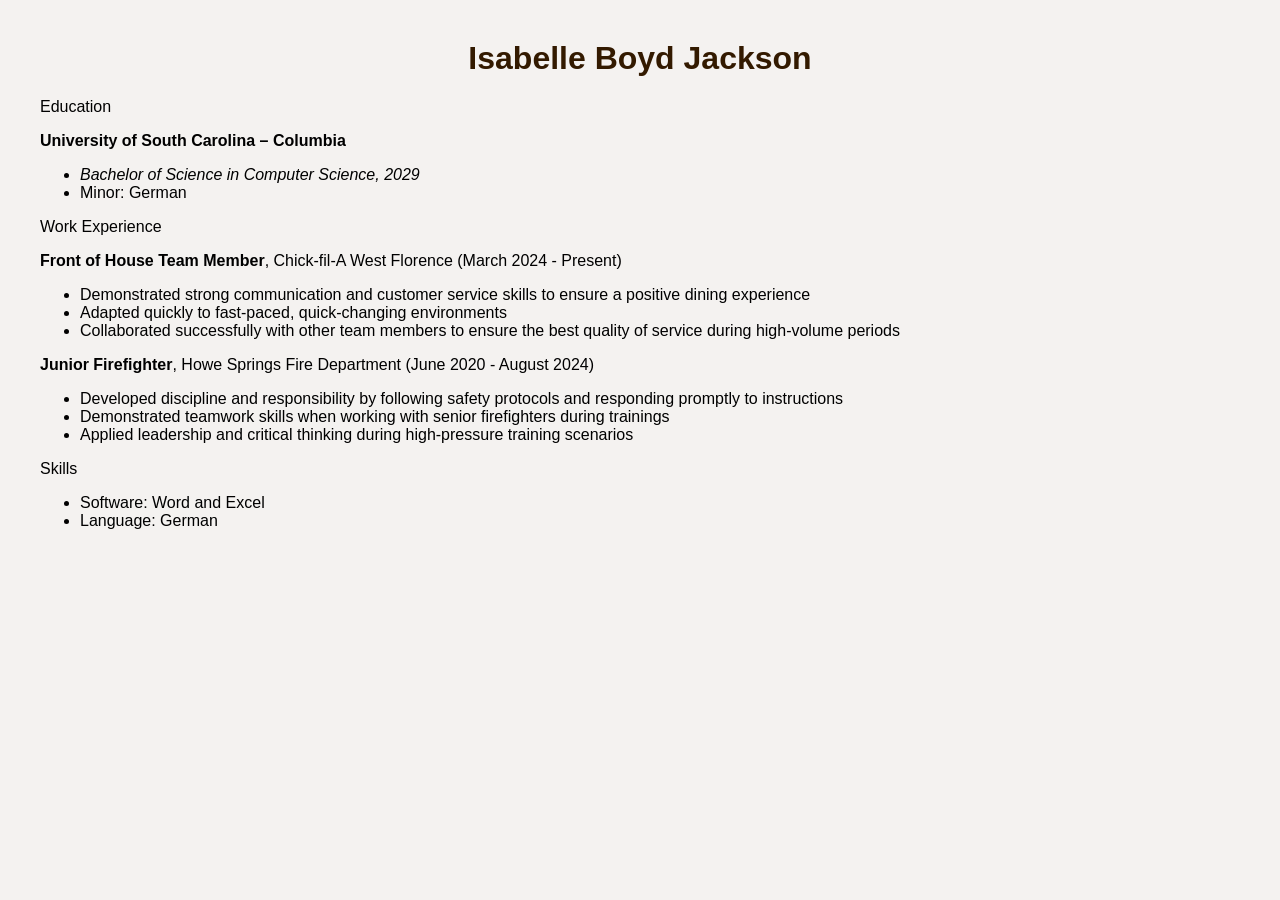
==== resume.html @ 9e13cce4 "P4" ====
<!DOCTYPE html>
 <html>
    <head>
            <title>CSCE 190: Resume </title>
            <link rel="stylesheet" href="styles.css">
     </head>
    <h1>Isabelle Boyd Jackson</h1>
    <div class="section">
        <div class="section-title">Education</div>
            <div class="section-content">
                <p style="font-weight: bold;">University of South Carolina – Columbia</p>
                <ul>
                <li style="font-style: italic;">Bachelor of Science in Computer Science, 2029</li>
                <li>Minor: German </li>
            </ul>
        </div>
    </div>
    <div class="section">
        <div class="section-title">Work Experience</div>
            <div class="section-content">
                <p><strong>Front of House Team Member</strong>, Chick-fil-A West Florence (March 2024 - Present)</p>
                <ul>
                <li>Demonstrated strong communication and customer service skills to ensure a positive dining experience</li>
                <li>Adapted quickly to fast-paced, quick-changing environments</li>
                <li>Collaborated successfully with other team members to ensure the best quality of service during high-volume periods</li>
            </ul>
        </div>
        <div class="section-content">
                <p><strong>Junior Firefighter</strong>, Howe Springs Fire Department (June 2020 - August 2024)</p>
                <ul>
                <li>Developed discipline and responsibility by following safety protocols and responding promptly to instructions</li>
                <li>Demonstrated teamwork skills when working with senior firefighters during trainings</li>
                <li>Applied leadership and critical thinking during high-pressure training scenarios</li>
            </ul>
        </div>
    </div>
    <div class="section">
        <div class="section-title">Skills</div>
            <div class="section-content">
                <ul>
                <li>Software: Word and Excel</li>
                <li>Language: German </li>
            </ul>
        </div>
    </div>
</html>
---- styles.css ----
body { 
    background: #f4f2f0;
    font-family: Tahoma, sans-serif;
    margin: 40px;
}
h1 {
    color: #331a00;
    text-align: center;
}
.about {
    background: #f7f2ee;
}
.projects { display:flex; flex-wrap:wrap; }

.project {
width: 30%;
margin: 10px;
padding: 20px 10px;
background: #f7f2ee; 
border-radius: 25%;
}

img{
    max-width: 100%;
    height: auto;
    border: 2px solid #f7f2ee; /* can change color */
    display: block;
}
a { 
    text-decoration: none; /* changes underline in hyperlink */
    color: #003153; /* can change color */
}
.project p {
    text-align: center;
    margin: 15px;
}
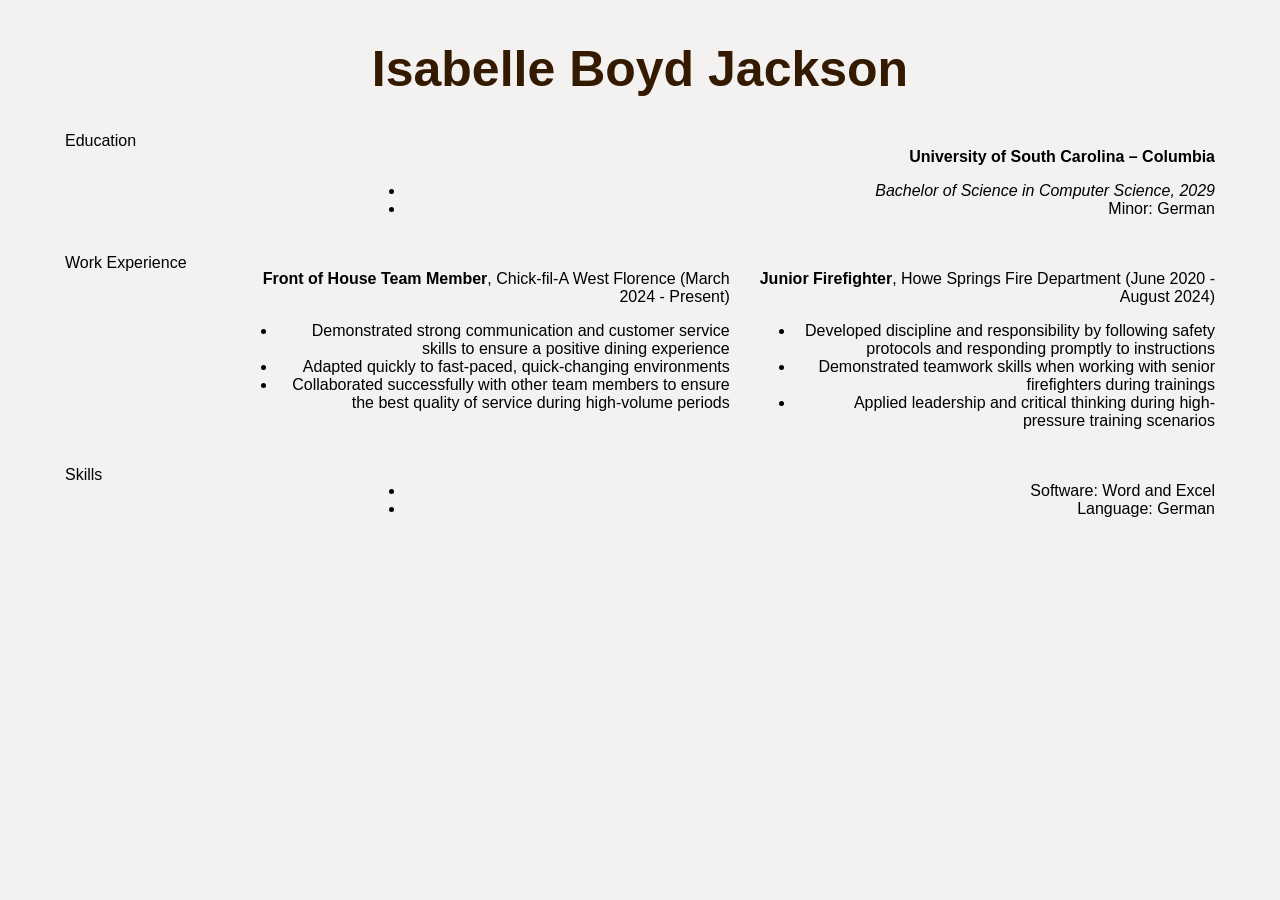
==== commit 38c0802c: "P4" ====
--- a/resume.html
+++ b/resume.html
@@ -3,44 +3,46 @@
     <head>
             <title>CSCE 190: Resume </title>
             <link rel="stylesheet" href="styles.css">
-     </head>
-    <h1>Isabelle Boyd Jackson</h1>
-    <div class="section">
-        <div class="section-title">Education</div>
-            <div class="section-content">
-                <p style="font-weight: bold;">University of South Carolina – Columbia</p>
-                <ul>
-                <li style="font-style: italic;">Bachelor of Science in Computer Science, 2029</li>
-                <li>Minor: German </li>
-            </ul>
+    </head>
+    <body>
+        <h1 style="font-size: 50px;">Isabelle Boyd Jackson</h1>
+        <div class="section">
+            <div class="section-title">Education</div>
+                <div class="section-content">
+                    <p style="font-weight: bold;">University of South Carolina – Columbia</p>
+                    <ul>
+                    <li style="font-style: italic;">Bachelor of Science in Computer Science, 2029</li>
+                    <li>Minor: German </li>
+                </ul>
+                </div>
         </div>
-    </div>
-    <div class="section">
-        <div class="section-title">Work Experience</div>
-            <div class="section-content">
-                <p><strong>Front of House Team Member</strong>, Chick-fil-A West Florence (March 2024 - Present)</p>
-                <ul>
-                <li>Demonstrated strong communication and customer service skills to ensure a positive dining experience</li>
-                <li>Adapted quickly to fast-paced, quick-changing environments</li>
-                <li>Collaborated successfully with other team members to ensure the best quality of service during high-volume periods</li>
-            </ul>
+        <div class="section">
+            <div class="section-title">Work Experience</div>
+                <div class="section-content">
+                    <p><strong>Front of House Team Member</strong>, Chick-fil-A West Florence (March 2024 - Present)</p>
+                    <ul>
+                    <li>Demonstrated strong communication and customer service skills to ensure a positive dining experience</li>
+                    <li>Adapted quickly to fast-paced, quick-changing environments</li>
+                    <li>Collaborated successfully with other team members to ensure the best quality of service during high-volume periods</li>
+                </ul>
+                </div>
+                <div class="section-content">
+                    <p><strong>Junior Firefighter</strong>, Howe Springs Fire Department (June 2020 - August 2024)</p>
+                    <ul>
+                    <li>Developed discipline and responsibility by following safety protocols and responding promptly to instructions</li>
+                    <li>Demonstrated teamwork skills when working with senior firefighters during trainings</li>
+                    <li>Applied leadership and critical thinking during high-pressure training scenarios</li>
+                </ul>
+                </div>
         </div>
-        <div class="section-content">
-                <p><strong>Junior Firefighter</strong>, Howe Springs Fire Department (June 2020 - August 2024)</p>
-                <ul>
-                <li>Developed discipline and responsibility by following safety protocols and responding promptly to instructions</li>
-                <li>Demonstrated teamwork skills when working with senior firefighters during trainings</li>
-                <li>Applied leadership and critical thinking during high-pressure training scenarios</li>
-            </ul>
+        <div class="section">
+            <div class="section-title">Skills</div>
+                <div class="section-content">
+                    <ul>
+                    <li>Software: Word and Excel</li>
+                    <li>Language: German </li>
+                    </ul>
+                </div>
         </div>
-    </div>
-    <div class="section">
-        <div class="section-title">Skills</div>
-            <div class="section-content">
-                <ul>
-                <li>Software: Word and Excel</li>
-                <li>Language: German </li>
-            </ul>
-        </div>
-    </div>
+    </body>
 </html>
--- a/styles.css
+++ b/styles.css
@@ -1,5 +1,6 @@
 body { 
     background: #f4f2f0;
+    font-size: 50;
     font-family: Tahoma, sans-serif;
     margin: 40px;
 }
@@ -33,4 +34,18 @@
 .project p {
     text-align: center;
     margin: 15px;
+}
+.section {
+    display: flex;
+    margin-bottom: 20px;
+}
+.section-title {
+    width: 25%;
+    text-align: left;
+    padding-left: 25px;
+}
+.section-content {
+    flex-grow: 1;
+    text-align: right;
+    padding-right: 25px;
 }
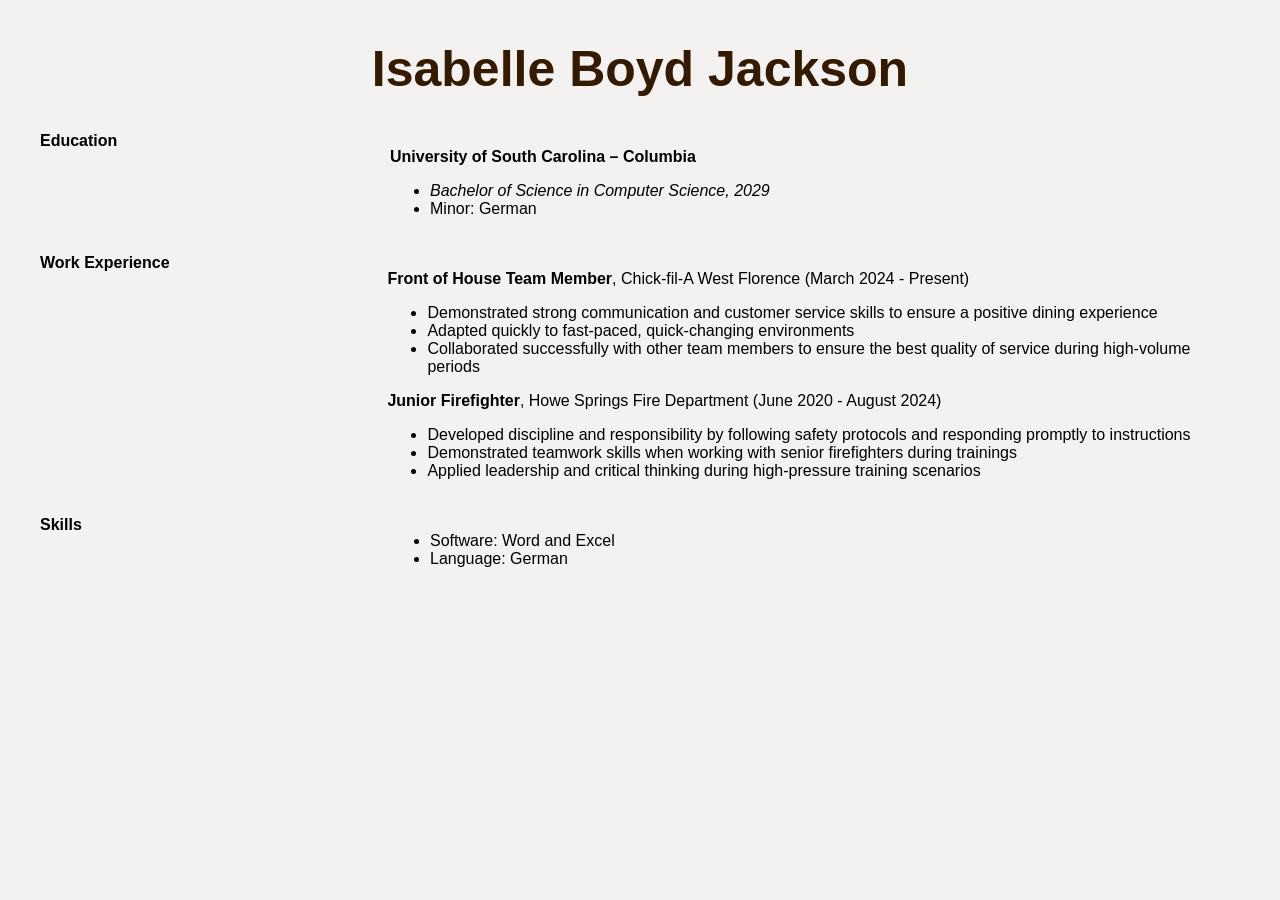
==== commit 981c219d: "P4" ====
--- a/resume.html
+++ b/resume.html
@@ -24,15 +24,13 @@
                     <li>Demonstrated strong communication and customer service skills to ensure a positive dining experience</li>
                     <li>Adapted quickly to fast-paced, quick-changing environments</li>
                     <li>Collaborated successfully with other team members to ensure the best quality of service during high-volume periods</li>
-                </ul>
-                </div>
-                <div class="section-content">
+                    </ul>
                     <p><strong>Junior Firefighter</strong>, Howe Springs Fire Department (June 2020 - August 2024)</p>
                     <ul>
                     <li>Developed discipline and responsibility by following safety protocols and responding promptly to instructions</li>
                     <li>Demonstrated teamwork skills when working with senior firefighters during trainings</li>
                     <li>Applied leadership and critical thinking during high-pressure training scenarios</li>
-                </ul>
+                    </ul>
                 </div>
         </div>
         <div class="section">
--- a/styles.css
+++ b/styles.css
@@ -35,17 +35,18 @@
     text-align: center;
     margin: 15px;
 }
+/* Parts of section related CSS suggested by AI */
 .section {
     display: flex;
     margin-bottom: 20px;
 }
 .section-title {
     width: 25%;
+    font-weight: bold;
     text-align: left;
-    padding-left: 25px;
+    padding-right: 25px;
 }
 .section-content {
     flex-grow: 1;
-    text-align: right;
-    padding-right: 25px;
+    padding-left: 25px;
 }
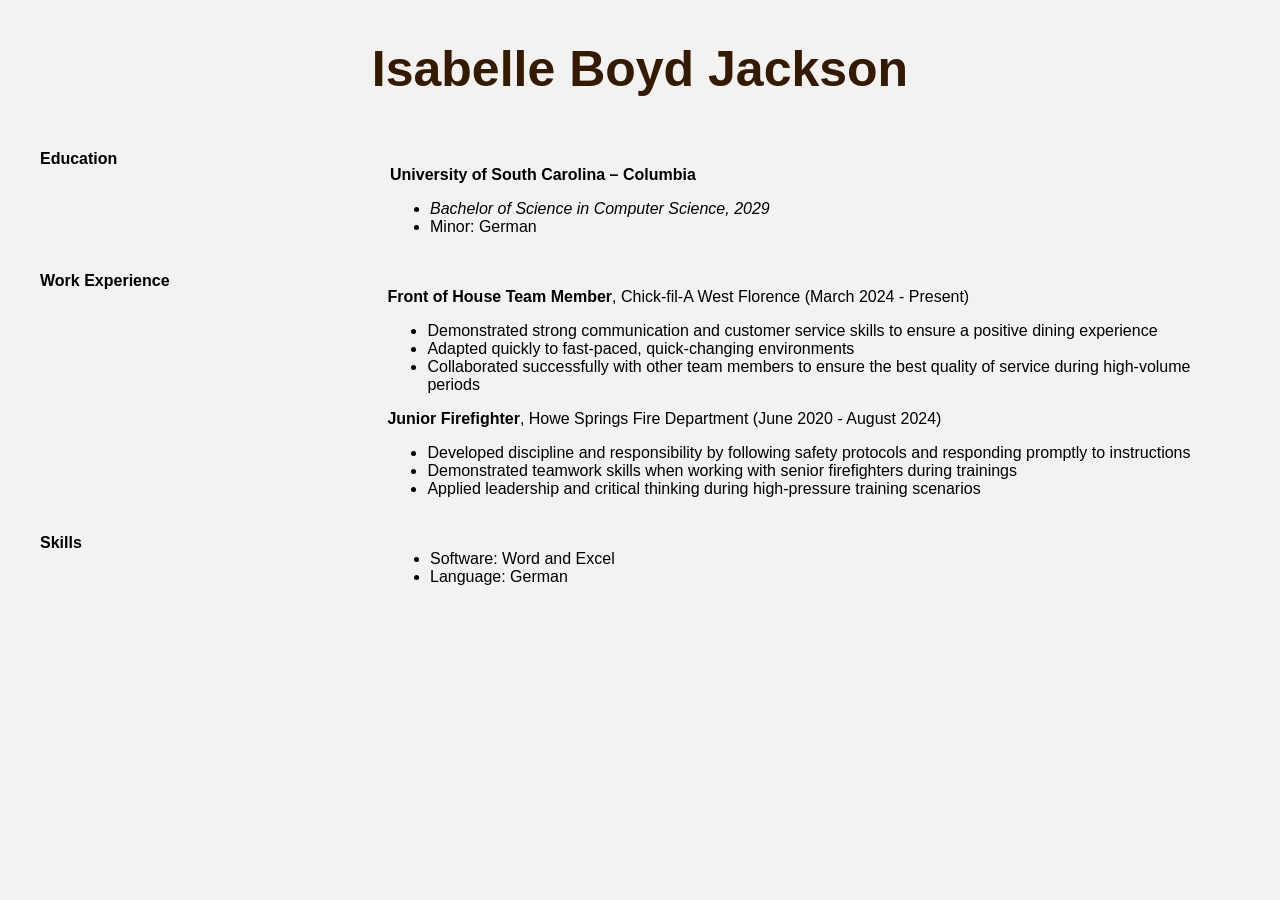
==== commit 72f18093: "P4" ====
--- a/resume.html
+++ b/resume.html
@@ -6,6 +6,7 @@
     </head>
     <body>
         <h1 style="font-size: 50px;">Isabelle Boyd Jackson</h1>
+        <br>
         <div class="section">
             <div class="section-title">Education</div>
                 <div class="section-content">
@@ -25,7 +26,8 @@
                     <li>Adapted quickly to fast-paced, quick-changing environments</li>
                     <li>Collaborated successfully with other team members to ensure the best quality of service during high-volume periods</li>
                     </ul>
-                    <p><strong>Junior Firefighter</strong>, Howe Springs Fire Department (June 2020 - August 2024)</p>
+                    <break></break>
+                    <p style="margin-top: 10px;"><strong>Junior Firefighter</strong>, Howe Springs Fire Department (June 2020 - August 2024)</p>
                     <ul>
                     <li>Developed discipline and responsibility by following safety protocols and responding promptly to instructions</li>
                     <li>Demonstrated teamwork skills when working with senior firefighters during trainings</li>
--- a/styles.css
+++ b/styles.css
@@ -39,6 +39,7 @@
 .section {
     display: flex;
     margin-bottom: 20px;
+    font-size: 20;
 }
 .section-title {
     width: 25%;
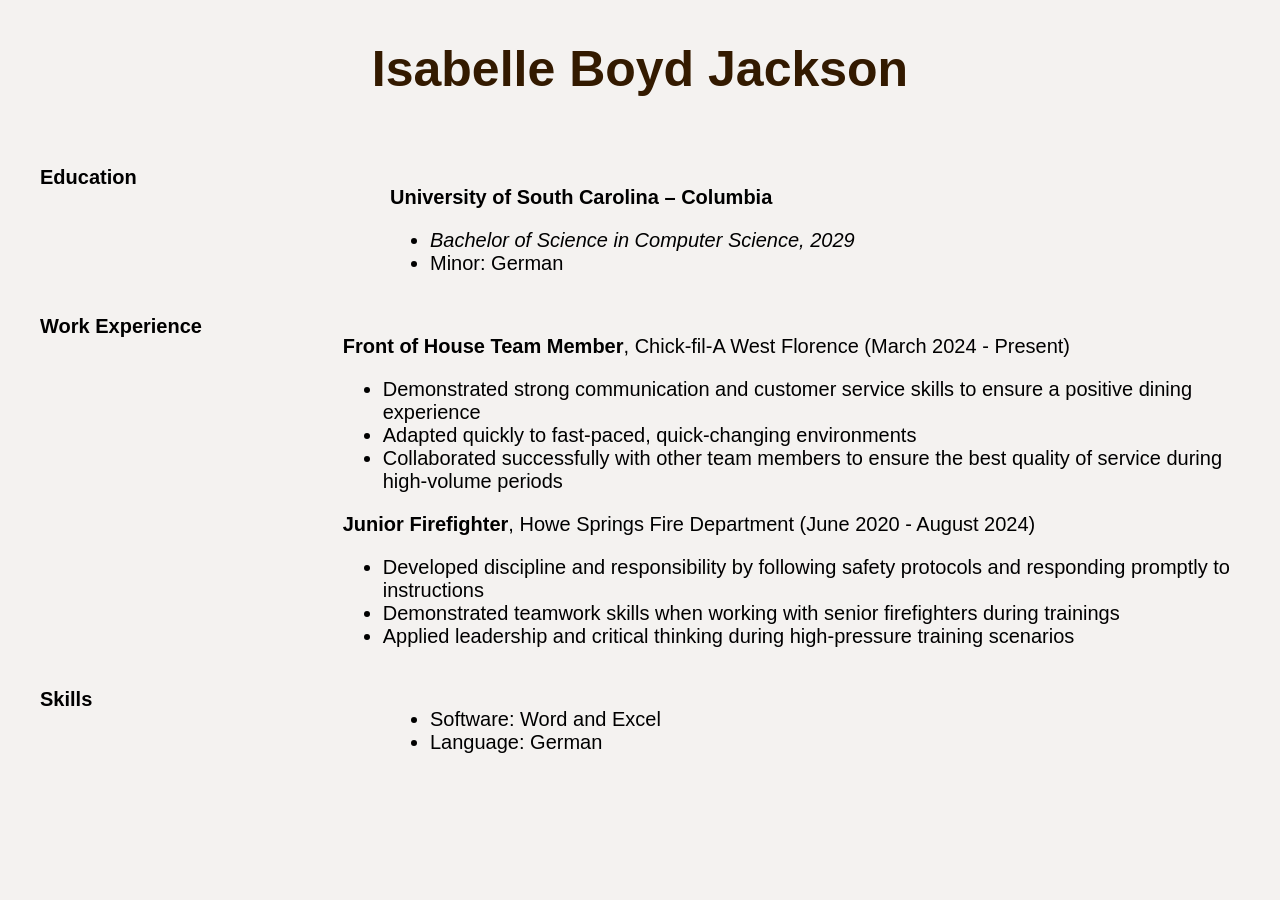
==== commit da8eaa6f: "P4" ====
--- a/resume.html
+++ b/resume.html
@@ -6,7 +6,7 @@
     </head>
     <body>
         <h1 style="font-size: 50px;">Isabelle Boyd Jackson</h1>
-        <br>
+        <p><br></p>
         <div class="section">
             <div class="section-title">Education</div>
                 <div class="section-content">
--- a/styles.css
+++ b/styles.css
@@ -39,7 +39,7 @@
 .section {
     display: flex;
     margin-bottom: 20px;
-    font-size: 20;
+    font-size: 20px;
 }
 .section-title {
     width: 25%;
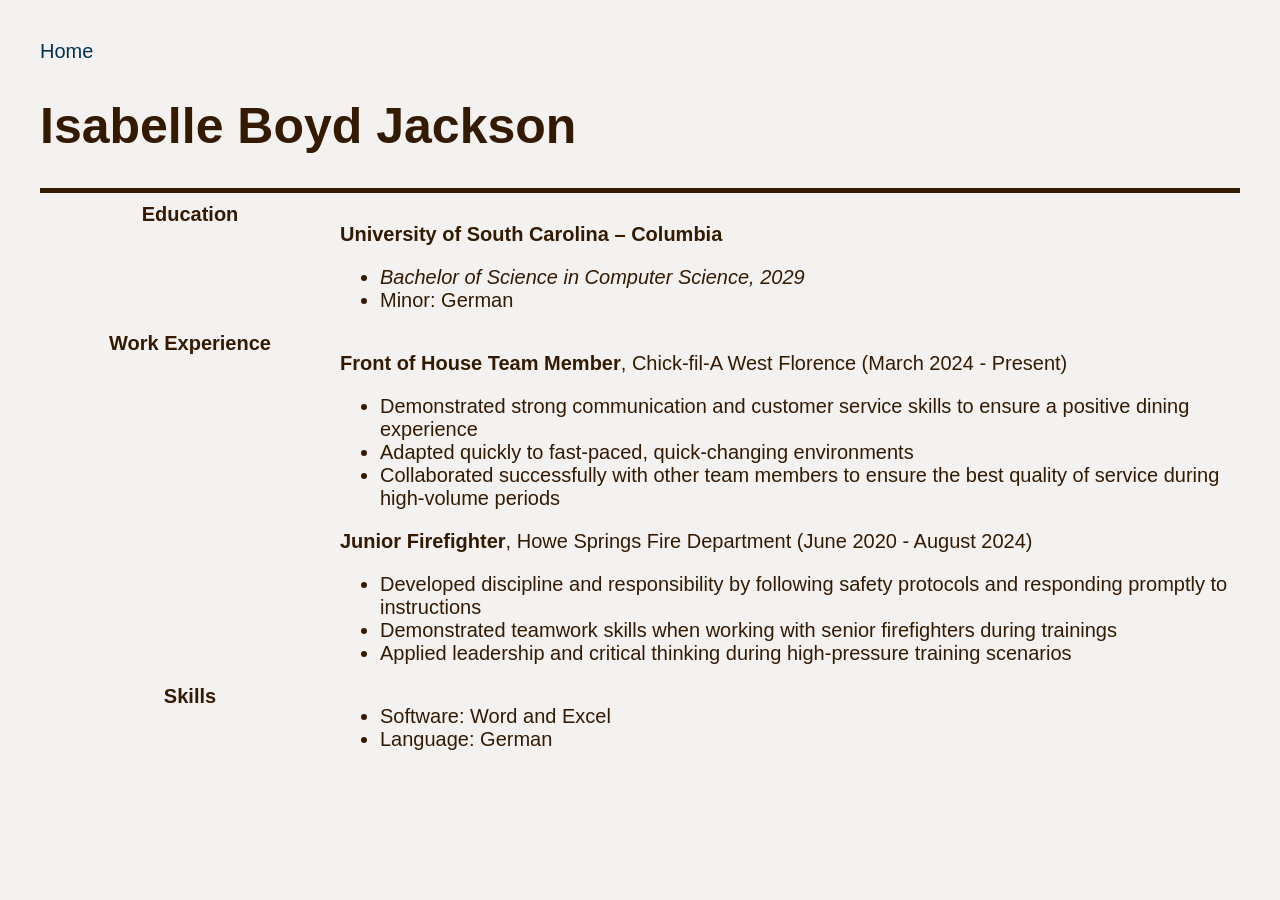
==== commit 72a94477: "Final" ====
--- a/resume.html
+++ b/resume.html
@@ -5,16 +5,19 @@
             <link rel="stylesheet" href="styles.css">
     </head>
     <body>
+        <p>
+            <a href="index.html">Home</a>
+        </p>
         <h1 style="font-size: 50px;">Isabelle Boyd Jackson</h1>
-        <p><br></p>
+        <hr style="height: 5px; border-width: 0; color: #331a00; background-color: #331a00;">
         <div class="section">
             <div class="section-title">Education</div>
                 <div class="section-content">
                     <p style="font-weight: bold;">University of South Carolina – Columbia</p>
                     <ul>
                     <li style="font-style: italic;">Bachelor of Science in Computer Science, 2029</li>
-                    <li>Minor: German </li>
-                </ul>
+                    <li>Minor: German</li>
+                    </ul>
                 </div>
         </div>
         <div class="section">
--- a/styles.css
+++ b/styles.css
@@ -1,53 +1,75 @@
+/* Index CSS */
+/* Defaults */
 body { 
     background: #f4f2f0;
-    font-size: 50;
+    font-size: 20px;
+    color: #331a00;
     font-family: Tahoma, sans-serif;
     margin: 40px;
 }
-h1 {
-    color: #331a00;
-    text-align: center;
+img{
+    max-width: 100%;
+    height: auto;
+    border: 2px solid #f7f2ee;
+    display: block; 
+    }
+a { 
+    text-decoration: none; /* changes underline in hyperlink */
+    color: #003153; /* can change color */
+}
+/* Personal CSS */
+.personal {
+    text-align: left;
+    margin: 50px; 
+    padding-top: 50px;
+    padding-right: 280px;
+    font-size: 15px;
+}
+.personal h1 {
+    font-size: 50px;
 }
 .about {
     background: #f7f2ee;
 }
-.projects { display:flex; flex-wrap:wrap; }
 
+/* Project CSS */
 .project {
-width: 30%;
-margin: 10px;
-padding: 20px 10px;
-background: #f7f2ee; 
-border-radius: 25%;
+    display: flex;
+    font-size: 15px;
+    padding-bottom: 10px;
 }
-
-img{
-    max-width: 100%;
-    height: auto;
-    border: 2px solid #f7f2ee; /* can change color */
-    display: block;
+.project-left {
+    width: 25%;
+    text-align: center;
+    padding-right: 10px;
 }
-a { 
-    text-decoration: none; /* changes underline in hyperlink */
-    color: #003153; /* can change color */
+.project-right {
+    width: 75%;
+    text-align: center;
+    padding-right: 10px;
 }
-.project p {
+.project-contentR {
+    flex: 1;
     text-align: center;
-    margin: 15px;
+    padding-left: 10px;
 }
-/* Parts of section related CSS suggested by AI */
+.project-contentL {
+    flex: 1;
+    text-align: center;
+    padding-left:10px;
+}
+/* Resume CSS */
+/*Parts of section related CSS suggested by AI */
 .section {
     display: flex;
-    margin-bottom: 20px;
     font-size: 20px;
 }
 .section-title {
     width: 25%;
     font-weight: bold;
-    text-align: left;
-    padding-right: 25px;
+    text-align: center;
 }
 .section-content {
-    flex-grow: 1;
-    padding-left: 25px;
+    flex: 1;
+    text-align: left;
 }
